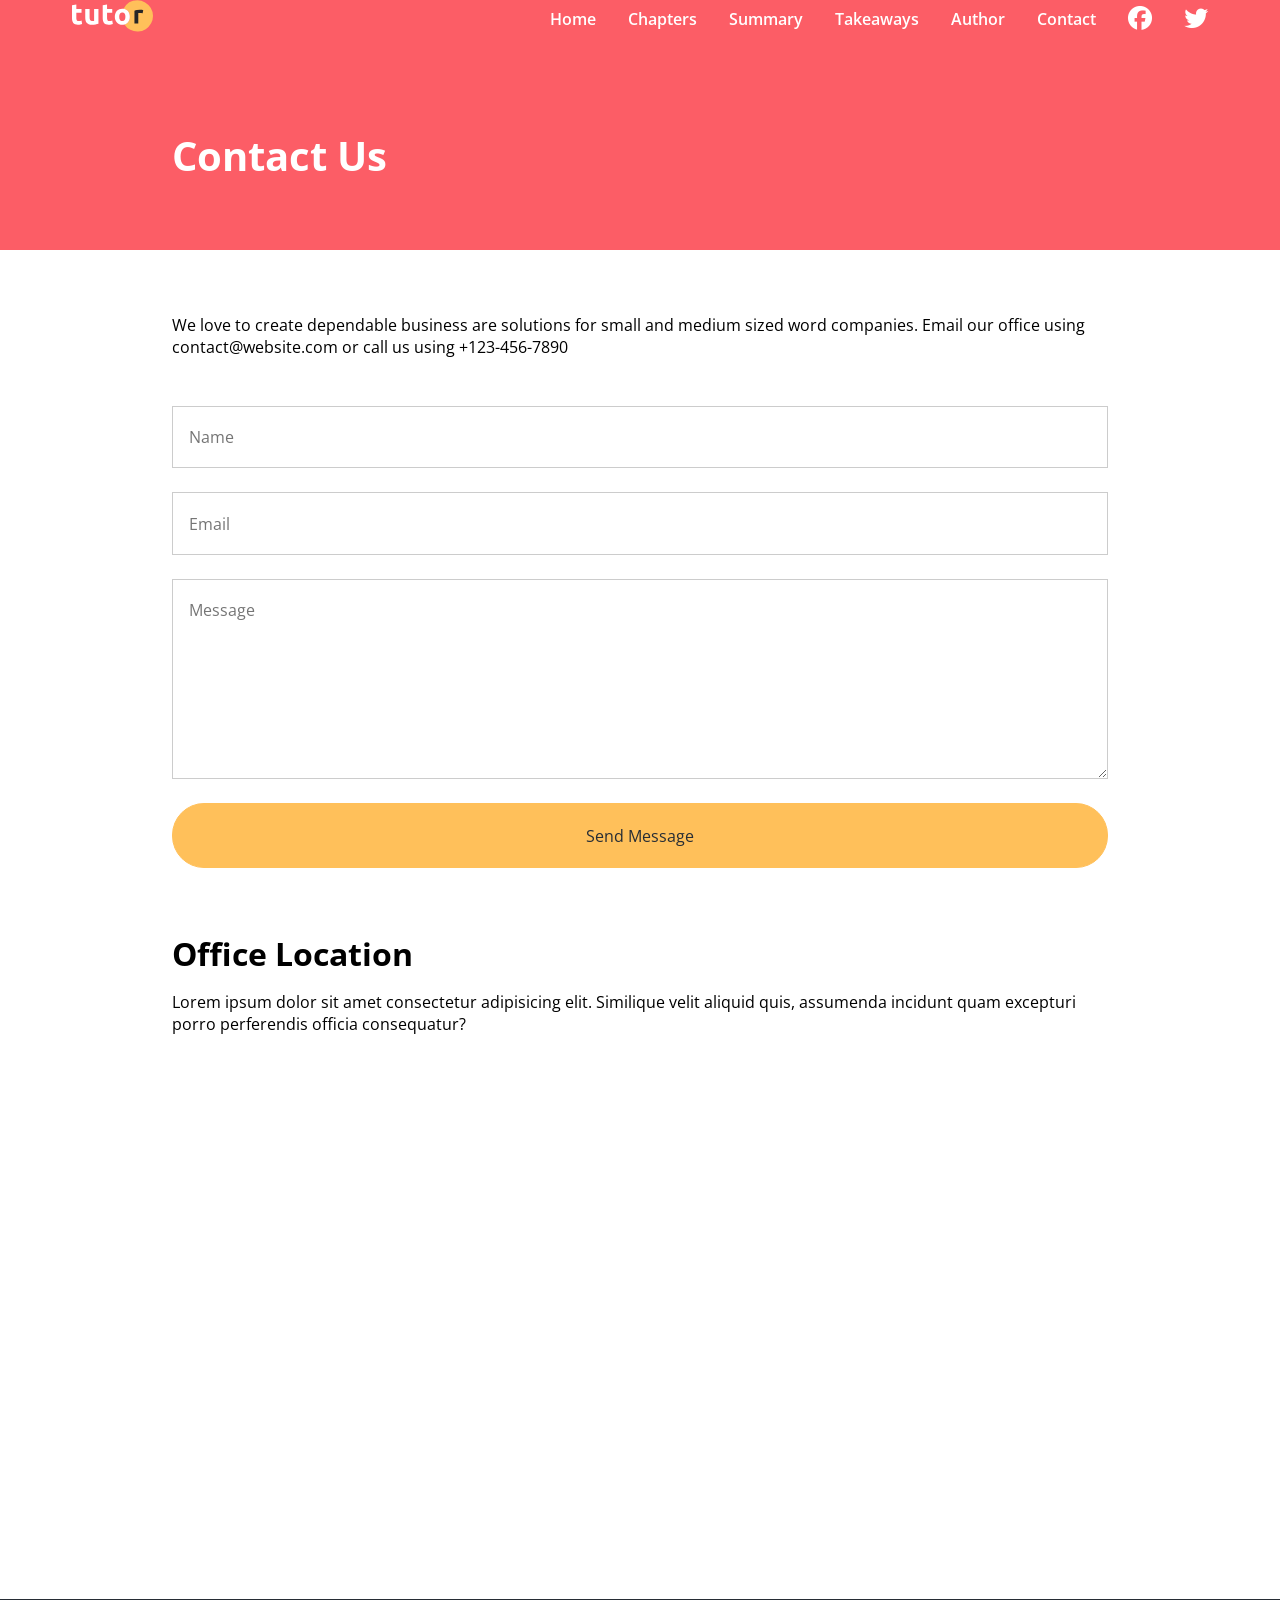
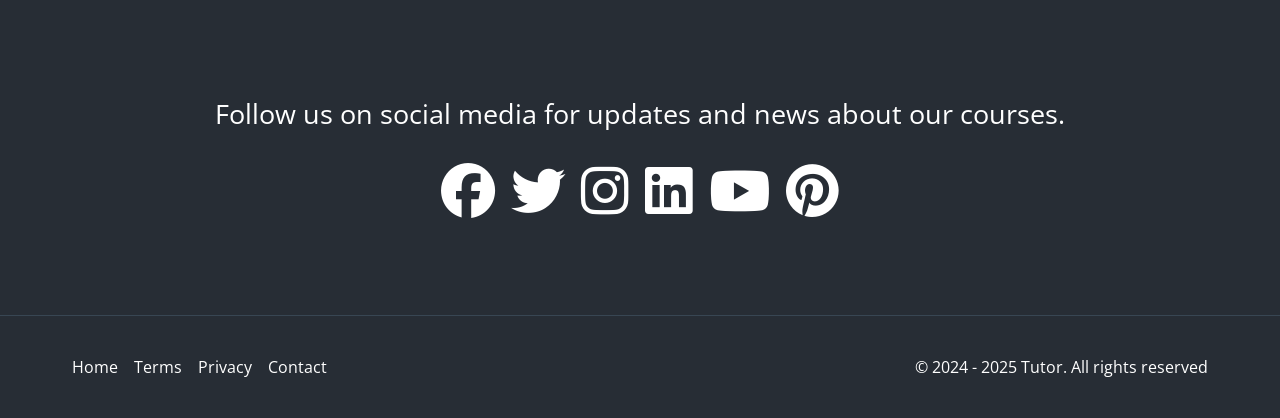
==== contact.html @ 1507724a "initial commit" ====
<!DOCTYPE html>
<html lang="en">

<head>
    <meta charset="UTF-8" />
    <meta name="viewport" content="width=device-width, initial-scale=1.0" />
    <link rel="preconnect" href="https://fonts.googleapis.com" />
    <link rel="preconnect" href="https://fonts.gstatic.com" crossorigin />
    <link href="https://fonts.googleapis.com/css2?family=Open+Sans:ital,wght@0,300..800;1,300..800&display=swap"
        rel="stylesheet" />
    <link rel="stylesheet" href="https://cdnjs.cloudflare.com/ajax/libs/font-awesome/6.5.2/css/all.min.css"
        integrity="sha512-SnH5WK+bZxgPHs44uWIX+LLJAJ9/2PkPKZ5QiAj6Ta86w+fsb2TkcmfRyVX3pBnMFcV7oQPJkl9QevSCWr3W6A=="
        crossorigin="anonymous" referrerpolicy="no-referrer" />
    <link rel="stylesheet" href="CSS/styles.css" />
    <link rel="icon" href="./images/favicon.png" />
    <title>Welcome To Tutor</title>
</head>

<body>
    <nav class="navbar" role="navigation" aria-label="Main Navigation">
        <div class="navbar-flex container">
            <a href="/" aria-label="Logo Home Link">
                <img src="Images/logo.svg" alt="Tutor Logo" />
            </a>
            <div id="mobile-menu-items" class="main-menu-items">
                <ul class="main-menu-list">
                    <li>
                        <a href="/">Home</a>
                    </li>
                    <li>
                        <a href="#chapters">Chapters</a>
                    </li>
                    <li>
                        <a href="#summary">Summary</a>
                    </li>
                    <li>
                        <a href="#takeaways">Takeaways</a>
                    </li>
                    <li>
                        <a href="#author">Author</a>
                    </li>
                    <li>
                        <a href="contact.html">Contact</a>
                    </li>
                    <li>
                        <a href="https://facebook.com" target="_blank" aria-label="Follow Us On Facebook">
                            <i class="fa-brands fa-facebook"></i>
                        </a>
                    </li>
                    <li>
                        <a href="https://twitter.com" target="_blank" aria-label="Follow Us On Twitter">
                            <i class="fa-brands fa-twitter"></i>
                        </a>
                    </li>
                </ul>
            </div>

            <!-- Mobile Menu -->
            <div class="mobile-menu">
                <!-- Hamburger button -->
                <div class="mobile-menu-toggle" role="button" aria-expanded="false" aria-controls="mobile-menu-items"
                    aria-label="Open mobile menu" tabindex="0">
                    <i class="fas fa-bars fa-2x"></i>
                </div>
                <!-- Mobile Menu Items -->
                <div class="mobile-menu-items">
                    <ul class="mobile-menu-list">
                        <li>
                            <a href="/">Home</a>
                        </li>
                        <li>
                            <a href="#chapters">Chapters</a>
                        </li>
                        <li>
                            <a href="#summary">Summary</a>
                        </li>
                        <li>
                            <a href="#takeaways">Takeaways</a>
                        </li>
                        <li>
                            <a href="#author">Author</a>
                        </li>
                        <li>
                            <a href="contact.html">Contact</a>
                        </li>
                        <li>
                            <a href="https://facebook.com" target="_blank" aria-label="Follow Us On Facebook">
                                <i class="fa-brands fa-facebook"></i>
                            </a>
                        </li>
                        <li>
                            <a href="https://twitter.com" target="_blank" aria-label="Follow Us On Twitter">
                                <i class="fa-brands fa-twitter"></i>
                            </a>
                        </li>
                    </ul>
                </div>
            </div>
        </div>
    </nav>

    <!-- Inner Header -->
    <header class="inner-header">
        <div class="container-sm">
            <h1>Contact Us</h1>
        </div>
    </header>

    <section class="contact-form section">
        <div class="container-sm">
            <p>
                We love to create dependable business are solutions for small and
                medium sized word companies. Email our office using
                contact@website.com or call us using +123-456-7890
            </p>

            <form action="https://formspree.io/f/myyrqerl" method="POST">
                <input type="text" name="name" placeholder="Name" />
                <input type="email" name="email" placeholder="Email" />
                <textarea name="message" placeholder="Message"></textarea>
                <button type="submit" class="btn">Send Message</button>
            </form>
        </div>
    </section>

    <!-- Location -->
    <section class="location section">
        <div class="container-sm">
            <h2>Office Location</h2>
            <p>
                Lorem ipsum dolor sit amet consectetur adipisicing elit. Similique
                velit aliquid quis, assumenda incidunt quam excepturi porro
                perferendis officia consequatur?
            </p>
            <div class="map">
                <iframe
                    src="https://www.google.com/maps/embed?pb=!1m18!1m12!1m3!1d1241.5303553091994!2d-0.14076024298621118!3d51.51210217963597!2m3!1f0!2f0!3f0!3m2!1i1024!2i768!4f13.1!3m3!1m2!1s0x487604d502268421%3A0x6a7d62889992f993!2sRegent+St%2C+Soho%2C+London+W1B+5TH%2C+UK!5e0!3m2!1sen!2sro!4v1476174541049"
                    allowfullscreen></iframe>
            </div>
        </div>
    </section>

    <!-- Social -->
    <section class="social section">
        <div class="container">
            <p>Follow us on social media for updates and news about our courses.</p>
            <div class="social-icons">
                <a href="https://facebook.com" target="_blank" aria-label="Follow Us On Facebook">
                    <i class="fa-brands fa-facebook fa-2x"></i>
                </a>
                <a href="https://twitter.com" target="_blank" aria-label="Follow Us On Twitter">
                    <i class="fa-brands fa-twitter fa-2x"></i>
                </a>
                <a href="https://instagram.com" target="_blank" aria-label="Follow Us On Instagram"><i
                        class="fa-brands fa-instagram fa-2x"></i>
                </a>
                <a href="https://linkdin.com" target="_blank" aria-label="Follow Us On Linkdin"><i
                        class="fa-brands fa-linkedin fa-2x"></i>
                </a>
                <a href="https://youtube.com" target="_blank" aria-label="Follow Us On Youtube">
                    <i class="fa-brands fa-youtube fa-2x"></i>
                </a>
                <a href="https://pinterest.com" target="_blank" aria-label="Follow Us On Pinterest">
                    <i class="fa-brands fa-pinterest fa-2x"></i>
                </a>
            </div>
        </div>
    </section>

    <footer class="footer">
        <div class="container footer-flex">
            <ul class="footer-links">
                <li><a href="#">Home</a></li>
                <li><a href="#">Terms</a></li>
                <li><a href="#">Privacy</a></li>
                <li><a href="contact.html">Contact</a></li>
            </ul>
            <p>&copy; 2024 - 2025 Tutor. All rights reserved</p>
        </div>
    </footer>

    <script src="js/script.js"></script>
</body>

</html>
---- CSS/styles.css ----
*,
*::before,
*::after{
    box-sizing: border-box;
    margin: 0;
    padding: 0;
}

:root{
    --primary-color: #fc5d66;
    --secondary-color: #ffc05a;
    --light-color: #f9fafb;
    --dark-color: #272d35;
}


html,
body{
    font-family: 'Open Sans', sans-serif;
    scroll-behavior: smooth;
}

a{
    text-decoration: none;
}

ul{
    list-style: none;
}

img{
    max-width: 100%;
}



/* Container also utility class */

.container{
    max-width: 1200px;
    margin: 0 auto;
    padding: 0 2rem;
}

.container-sm{
    max-width: 1000px;
    margin: 0 auto;
    padding: 0 2rem;
}

.btn{
    display: inline-block;
    padding: 1.3rem 2rem;
    border: 1px solid var(--secondary-color);
    color: var(--dark-color);
    cursor: pointer;
    transition: all 0.2s;
    border-radius: 32px;
    background: var(--secondary-color);
   
}

.btn:hover{
    background: var(--primary-color);
    color: #fff;
    border-color: #fff;
}

/* Text Classes */
.text-primary{
    color: var(--primary-color);
}
.textsecondary{
    color: var(--secondary-color);
}
.section{
    margin: 4rem 0;
}


/* Section Headers */
.section-header{
    text-align: center;
    margin-bottom: 3rem;
    max-width: 750px;
    margin-bottom: 3rem;
}

.section-header h2{
    font-size: 2rem;
    font-weight: 700;
    color: var(--dark-color);
    margin-bottom: 2rem;
}
.section-header p{
    font-size: 1.1rem;
    color: var(--dark-color);
    margin-bottom: 2rem;
}

.header-border{
    width: 64px;
    height: 4px;
    background: var(--primary-color);
    margin: 0 auto 2rem;
}

/* Card */
.card{
    display: flex;
    flex-direction: column;
    align-items: center;
    justify-content: center;
    text-align: center;
    padding: 2rem 1.75rem;
    box-shadow: 0 4px 12px 0 rgba(0, 0, 0, 0.3);
}
/* Navbar */
.navbar{
    background:transparent;
    color: white;
    padding: 0 2rem;
    position: fixed;
    top: 0;
    right: 0;
    left: 0;
    z-index: 1000;
    transition: background-color 0.3s ease-in;
}

.navbar-flex{
    display: flex;
    justify-content: space-between;
    align-items: center;
}

.navbar img{
    width: 81px;
    height: 32px;
}

.navbar .main-menu-list{
    display: flex;
    align-items: center;
    gap: 2rem;
    font-weight: 600;
}

.navbar a{
    color: #fff;
}

.navbar a:hover{
    color: var(--secondary-color);
}

.navbar i{
    font-size: 1.5rem;
}


/* Mobile Menu */

.navbar .mobile-menu{
    display: none;
}
.navbar .mobile-menu-toggle{
    color: #fff;
    cursor: pointer;
}

.navbar .mobile-menu-items{
    position: absolute;
    top: 100%;
    left: 0;
    width: 100%;
    background: rgba(0, 0, 0, 0.8);
    opacity: 0.95;
    padding: 3rem 2rem;
    text-align: center;
    box-shadow: 0 2px 5px rgba(0, 0, 0, 0.1);
    border-top: 1px solid rgba(255, 255, 255, 0.1);
    transform: translateX(100%);
}

.navbar .mobile-menu-items.active{
    transform: translateX(0);
    transition: transform 0.3s ease-in-out;
}

.navbar .mobile-menu-list{
    display: flex;
    flex-direction: column;
    gap: 2rem;
    font-size: 1.2rem;
}

.navbar.navbar-scroll{
    background-color: rgba(235, 77, 85, 0.7);
    backdrop-filter: blur(10px);
}

/* Hero */
.hero{
    background: #000 url('../Images/header-background.jpg') no-repeat center center/cover;
    padding: 11.5rem 2rem 8rem;
    color: #fff;
    overflow-x: hidden;
    position: relative;
}

.hero h1{
    font-size: 3.5rem;
    font-weight: 700;
    line-height: 1.2;
    margin-bottom: 1rem;
}

.hero p{
    font-size: 1.2rem;
    margin-bottom: 2rem;
    line-height: 1.8;
    font-weight: 400;
}

.hero img{
    width: 100%;
    margin-right: -100px;
}
.hero .hero-flex{
    display: flex;
    justify-content: space-between;
    align-items: center;
    gap: 6rem;
    padding-bottom: 8rem;
}

.hero .frame-decoration{
    position: absolute;
    bottom: 0;
    left: 0;
    width: 100%;
    height: 100px;
}

/* Learn Topics */
.topics{
    display: grid;
    grid-template-columns: repeat(4, 1fr);
    gap: 2rem;
}

.topic img{
    transition: transform 0.3s ease-in-out;
}

.topic img:hover{
    transform: scale(1.1);
}

.topic h3{
    font-size: 1rem;
    font-weight: 700;
    margin: 0.5rem 0;
}


/* Chapter Cards */

.chapter-cards{
    display: grid;
    grid-template-columns: repeat(3, 1fr);
    gap: 2rem;
    padding: 1rem 0 4rem;
}

.chapter-cards img{
    width: 130px;
    margin-top: 1rem;

}

.chapter-cards h3{
    font-size: 1.25rem;
    font-weight: 700;
    margin-top: 1rem 0;
}


/* Summary */
.summary{
    background: var(--light-color);
    color: var(--dark-color);
    padding: 4rem 2rem 5rem;
}

.summary .section-lists{
    background: #fff;
    padding: 2rem;
}

.summary .list-header{
    background: var(--primary-color);
    color: #fff;
    padding: 0.5rem 1rem;
    font-size: 1.2rem;
    font-weight: 700;
    margin: 1rem 0;
}

.summary .list-item{
    padding: 1.4rem 0;
    border-bottom: 1px solid #f1f4f6;
}

/* Info Section */
.info-container {
    background: url('../Images/audience.jpg') top center/cover no-repeat;
    display: flex;
}

.info-content {
    background-color: var(--primary-color);
    color: #fff;
    flex: 1;
    padding: 4rem;

}

.info-contenth2 {
    font-size: 2rem;
    font-weight: 700;
    margin-bottom: 1rem;
}

.info-content p {
    font-size: 1.2rem;
    line-height: 1.8;
    margin-bottom: 2rem;
}

.info-content ul li {
    font-size: 1.1rem;
    line-height: 2;
}

.info-content i {
    margin-right: 0.5rem;
    color: var(--secondary-color);
}

.info-left {
    width: 50%;
}

/* Takeaways */
.takeaways-cards {
    display: grid;
    grid-template-columns: repeat(3, 1fr);
    gap: 2rem;
    padding: 1.5rem 0;
}

.takeaways-cards .card {
    flex-direction: row;
    text-align: left;
}

.takeaways-cards .card i {
    margin-right: 1rem;
}


/* Details */
.details .details-flex {
    display: flex;
    gap: 4rem;
    align-items: center;
    justify-content: center;
}

.details img {
    width: 100%;
    max-width: 500px;
}

.details h2 {
    font-size: 2rem;
    font-weight: 700;
    margin-bottom: 0.5rem;
}

.details .heading-border {
    margin: 0;
}

.details p {
    margin: 1rem 0 2rem;
}



/* Author */
.details+.details .details-flex {
    flex-direction: row-reverse;
}

.details ul {
    margin-bottom: 2rem;
}

.details ul li {
    line-height: 2;
}

.details i {
    margin-right: 0.5rem;
}

/* Stats */
.stats {
    background: #000 url('../Images/stats-background.jpg') center center/cover no-repeat;
    color: #fff;
}

.stats-flex {
    display: flex;
    justify-content: space-between;
    align-items: center;
    padding: 4rem 2rem;
}

.stats img {
    width: 100%;
    max-width: 500px;
}

.stats-content {
    max-width: 500px;
}

.stats .stats-numbers {
    display: flex;
    gap: 2rem;
    margin: 2rem 0;
    text-align: center;
    justify-content: center;
    align-items: center;
    flex-wrap: wrap;
}

.stats .stats-numbers h3 {
    font-size: 3rem;
    font-weight: 700;
}

.stats .stats-numbers p {
    font-size: 0.8rem;
}

.stats .stats-text {
    font-size: 1.2rem;
    margin-bottom: 2rem;
    text-align: center;
}

.stats .btn {
    display: block;
    margin: 0 auto;
    text-align: center;
    width: 200px;
}


/* Newsletter */
.newsletter {
    text-align: center;
    margin: 0 2rem;
}

.newsletter-flex {
    display: flex;
    gap: 1rem;
    flex-direction: column;
    justify-content: center;
    align-items: center;
    background: var(--light-color);
    border: 1px solid #eee;
    padding: 4rem 2rem;
}

.newsletter h2 {
    font-size: 2rem;
    font-weight: 700;
}

.newsletter p {
    max-width: 600px;
}

.newsletter input[type='email'] {
    padding: 1rem 2rem;
    border: 1px solid #ccc;
    border-radius: 32px;
    width: 100%;
    max-width: 400px;
    margin: 1rem 0;
}


/* Social */
.social {
    background: var(--dark-color);
    color: #fff;
    padding: 6rem 2rem;
    text-align: center;
    font-size: 1.7rem;
    margin-bottom: 0;
}

.social a,
.footer a {
    color: #fff;
}

.social a:hover,
.footer a:hover {
    color: var(--secondary-color);
}

.social p {
    margin-bottom: 2rem;
}

.social .social-icons {
    display: flex;
    justify-content: center;
    gap: 1rem;
    margin-top: 2rem;
}

/* Footer */
.footer {
    background: var(--dark-color);
    color: #fff;
    border-top: 1px solid #384653;
    padding: 0.5rem 2rem;
}

.footer-flex {
    display: flex;
    justify-content: space-between;
    align-items: center;
}

.footer ul {
    display: flex;
    justify-content: center;
    gap: 1rem;
    margin: 2rem 0;
}



/* Inner Header */
.inner-header {
    background: var(--primary-color);
    color: #fff;
    height: 250px;
    padding-top: 8rem;
}

.inner-header h1 {
    font-size: 2.5rem;
    font-weight: 700;
    margin-bottom: 1rem;
}

/* Contact Form */
.contact-form p {
    margin-bottom: 3rem;
}

.contact-form input,
.contact-form textarea {
    display: block;
    font-family: inherit;
    font-size: medium;
    width: 100%;
    margin: 1.5rem 0;
    border: 1px solid #ccc;
    padding: 1.2rem 1rem;
}

.contact-form textarea {
    height: 200px;
}

.contact-form .btn {
    display: block;
    width: 100%;
    font-size: inherit;
    font-family: inherit;
    margin: 0 auto;
}

/* Location */
.location h2 {
    font-size: 2rem;
    font-weight: 700;
    margin-bottom: 1rem;
}

.location p {
    margin-bottom: 2rem;
}

.location .map {
    overflow: hidden;
    position: relative;
    height: 0;
    margin-bottom: 3rem;
    padding-bottom: 50%;
    border-radius: 0.25rem;
}

.location .map iframe {
    position: absolute;
    top: 0;
    left: 0;
    width: 100%;
    height: 100%;
    border: none;
}

/* Media Queries */
@media (max-width: 1200px) {
    .hero .hero-flex{     
            gap: 2rem;        
    }

    .hero img{
        max-width: 500px;
        margin-right: 0;
    }

    .topics{
        grid-template-columns: repeat(3, 1fr);
    }
}

@media(max-width: 992px) {
    .hero{
        text-align: center;
    }

    .hero .hero-flex{
        flex-direction: column;
        padding-bottom: 4rem;
    }

    .hero img{
      max-width: 600px;
      margin-bottom: 4rem;
    }

    .topics {
       grid-template-columns: repeat(2, 1fr);
         }

    .chapter-cards{
        grid-template-columns: 1fr;
    }

    .takeaways-cards{
        grid-template-columns: 1fr;
    }

    .details-flex, .details+.details .details-flex{
        flex-direction: column;
        gap: 2rem;
    }

    .stats-flex{
            flex-direction: column;
            gap: 2rem;
        }


}



@media(max-width: 768px) {
    .main-menu-items{
        display: none;
    }
    .navbar .mobile-menu{
        display: block;
    }
    .navbar .mobile-menu-toggle{
        display: block;
        padding: 10px;
    }

    .info-container{
        flex-direction: column;
    }

    .info-content{
        padding: 2rem;
    }

     .info-left{
         width: 100%;
     }

     .info-content h2{
         font-size: 1.5rem;
     }

     .info-content p{
         font-size: 1rem;
     }
     .info-left{
        display: none;
     }

     .footer-flex{
        flex-direction: column;
        gap: 1rem;
        text-align: center;
     }
}

@media(max-width: 576px) {
    .hero{
        padding-right: 0.2rem;
        padding-left: 0.2rem;
    }

    .hero h1{
        font-size: 2.5rem;
    }

    .hero img{
        max-width: 350px;
    }

         .topics {
             grid-template-columns: 1fr;
         }

         .summary .container{
             padding: 0;
         }

         .stats .stats-numbers{
                flex-direction: column;
         }
}
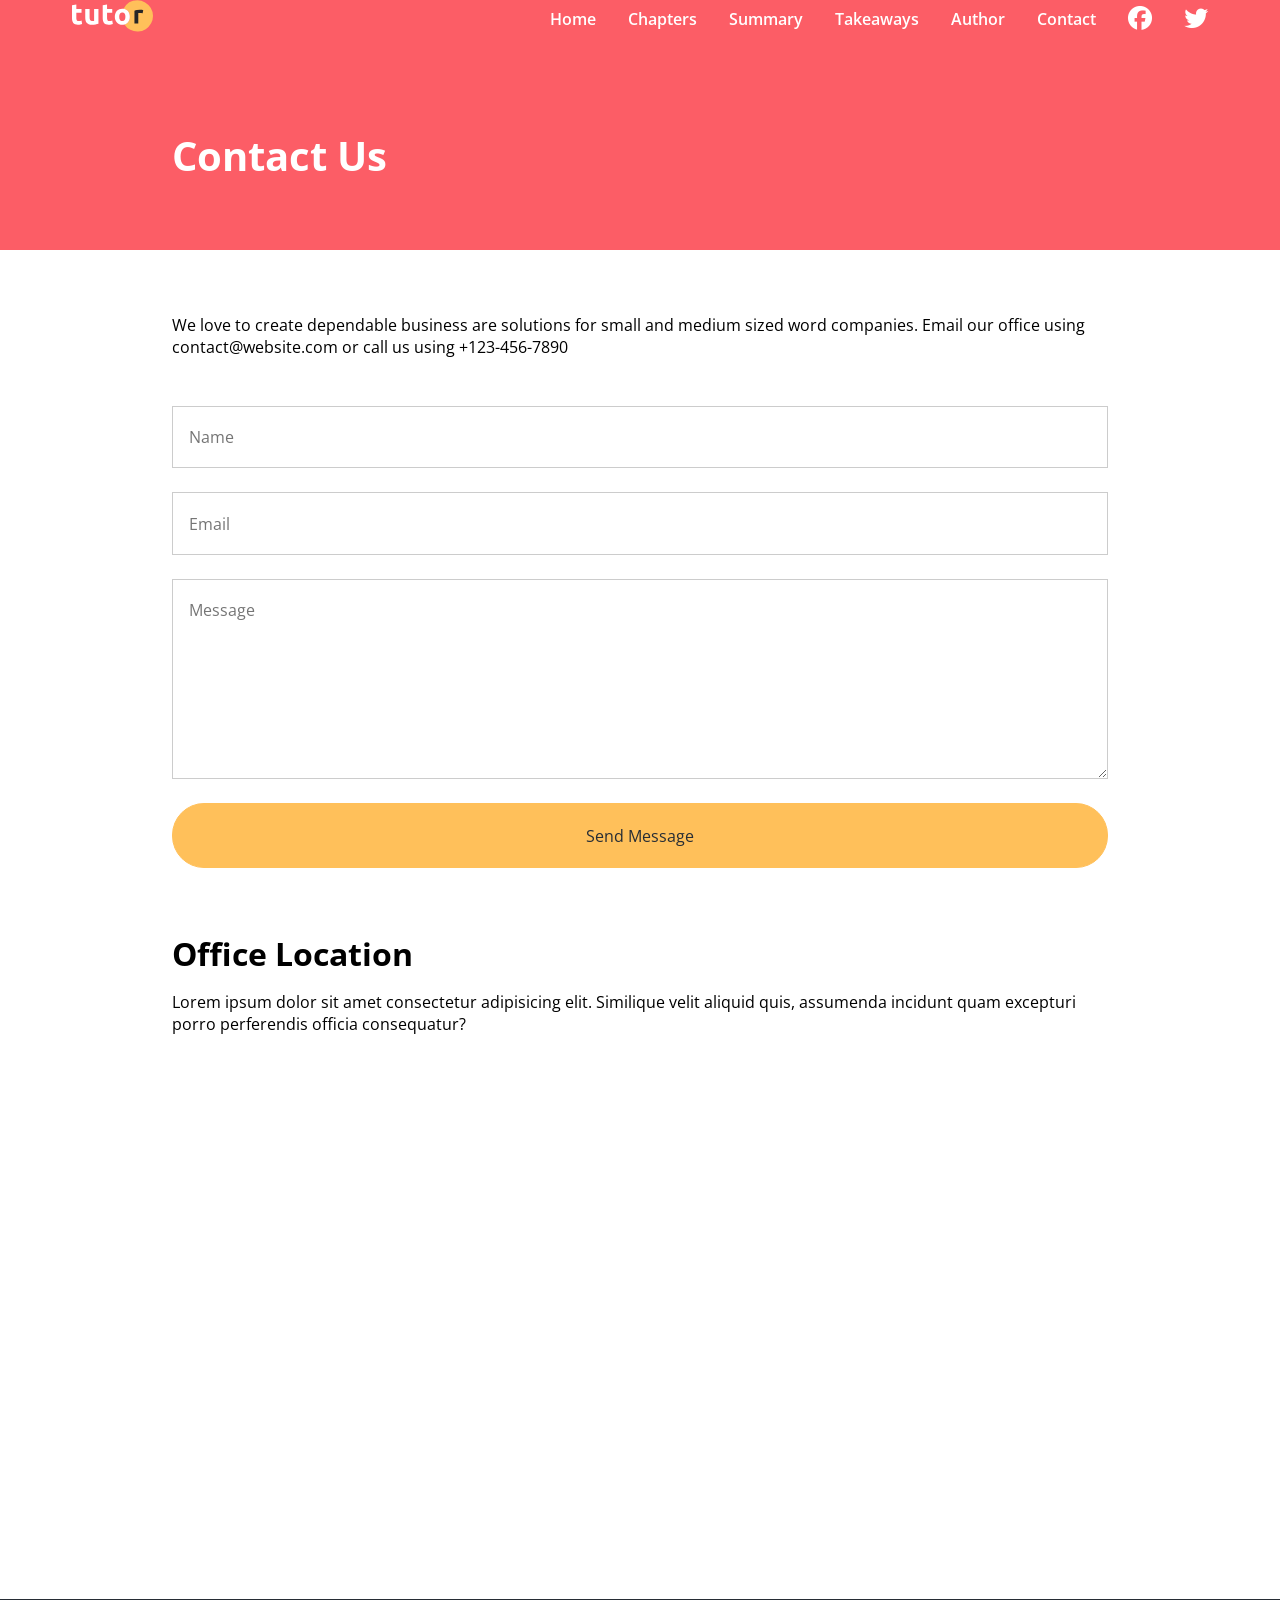
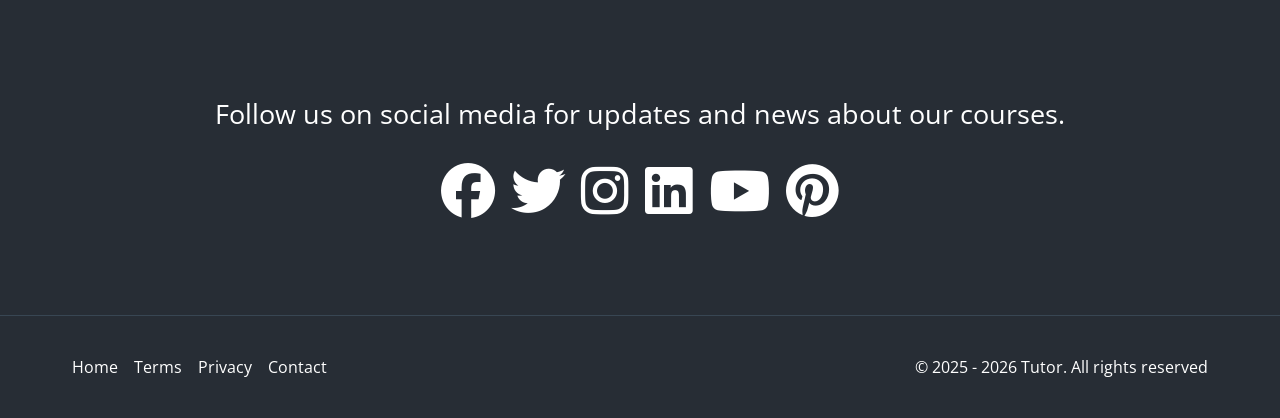
==== commit cb37a8c7: "Initial commit" ====
--- a/contact.html
+++ b/contact.html
@@ -175,11 +175,24 @@
                 <li><a href="#">Privacy</a></li>
                 <li><a href="contact.html">Contact</a></li>
             </ul>
-            <p>&copy; 2024 - 2025 Tutor. All rights reserved</p>
+            <p>&copy; 2025 - 2026 Tutor. All rights reserved</p>
         </div>
     </footer>
 
     <script src="js/script.js"></script>
+    <!--Start of Tawk.to Script-->
+    <script type="text/javascript">
+        var Tawk_API = Tawk_API || {}, Tawk_LoadStart = new Date();
+        (function () {
+            var s1 = document.createElement("script"), s0 = document.getElementsByTagName("script")[0];
+            s1.async = true;
+            s1.src = 'https://embed.tawk.to/69e21cada1e86d1c31abcbc7/1jmdk0234';
+            s1.charset = 'UTF-8';
+            s1.setAttribute('crossorigin', '*');
+            s0.parentNode.insertBefore(s1, s0);
+        })();
+    </script>
+    <!--End of Tawk.to Script-->
 </body>
 
 </html>
--- a/CSS/styles.css
+++ b/CSS/styles.css
@@ -633,6 +633,124 @@
     border: none;
 }
 
+
+/* Background overlay */
+.modal {
+    display: none;
+    position: fixed;
+    top: 0;
+    left: 0;
+    width: 100%;
+    height: 100%;
+    background: rgba(0, 0, 0, 0.7);
+    justify-content: center;
+    align-items: center;
+}
+
+/* Popup box */
+.modal-content {
+    background: white;
+    padding: 20px;
+    width: 60%;
+    border-radius: 10px;
+    position: relative;
+}
+
+/* Close button */
+.close-btn {
+    position: absolute;
+    top: 10px;
+    right: 15px;
+    font-size: 25px;
+    cursor: pointer;
+}
+
+
+
+.blog-grid {
+    display: grid;
+    grid-template-columns: repeat(auto-fit, minmax(250px, 1fr));
+    gap: 20px;
+    margin-top: 20px;
+}
+
+.blog-card {
+    background: #fff;
+    padding: 20px;
+    border-radius: 10px;
+    box-shadow: 0 5px 15px rgba(0, 0, 0, 0.1);
+}
+
+.blog-card h3 {
+    margin-bottom: 10px;
+}
+
+.read-more-btn {
+    margin-top: 10px;
+    padding: 8px 12px;
+    border: none;
+    background: var(--primary-color);
+    color: white;
+    cursor: pointer;
+    border-radius: 5px;
+}
+
+.read-more-btn:hover {
+    background: var(--secondary-color);
+}
+
+
+.pricing-content {
+    width: 80%;
+    max-width: 900px;
+}
+
+.pricing-grid {
+    display: grid;
+    grid-template-columns: repeat(auto-fit, minmax(220px, 1fr));
+    gap: 20px;
+    margin-top: 20px;
+}
+
+.pricing-card {
+    background: white;
+    padding: 20px;
+    border-radius: 10px;
+    text-align: center;
+    box-shadow: 0 5px 15px rgba(0, 0, 0, 0.1);
+}
+
+.pricing-card h3 {
+    margin-bottom: 10px;
+}
+
+.price {
+    font-size: 2rem;
+    color: #007bff;
+    margin-bottom: 10px;
+}
+
+.pricing-card ul {
+    list-style: none;
+    padding: 0;
+    margin-bottom: 15px;
+}
+
+.pricing-card ul li {
+    margin: 8px 0;
+}
+
+.featured {
+    border: 2px solid #007bff;
+    transform: scale(1.05);
+}
+
+
+
+
+
+
+
 /* Media Queries */
 @media (max-width: 1200px) {
     .hero .hero-flex{     
